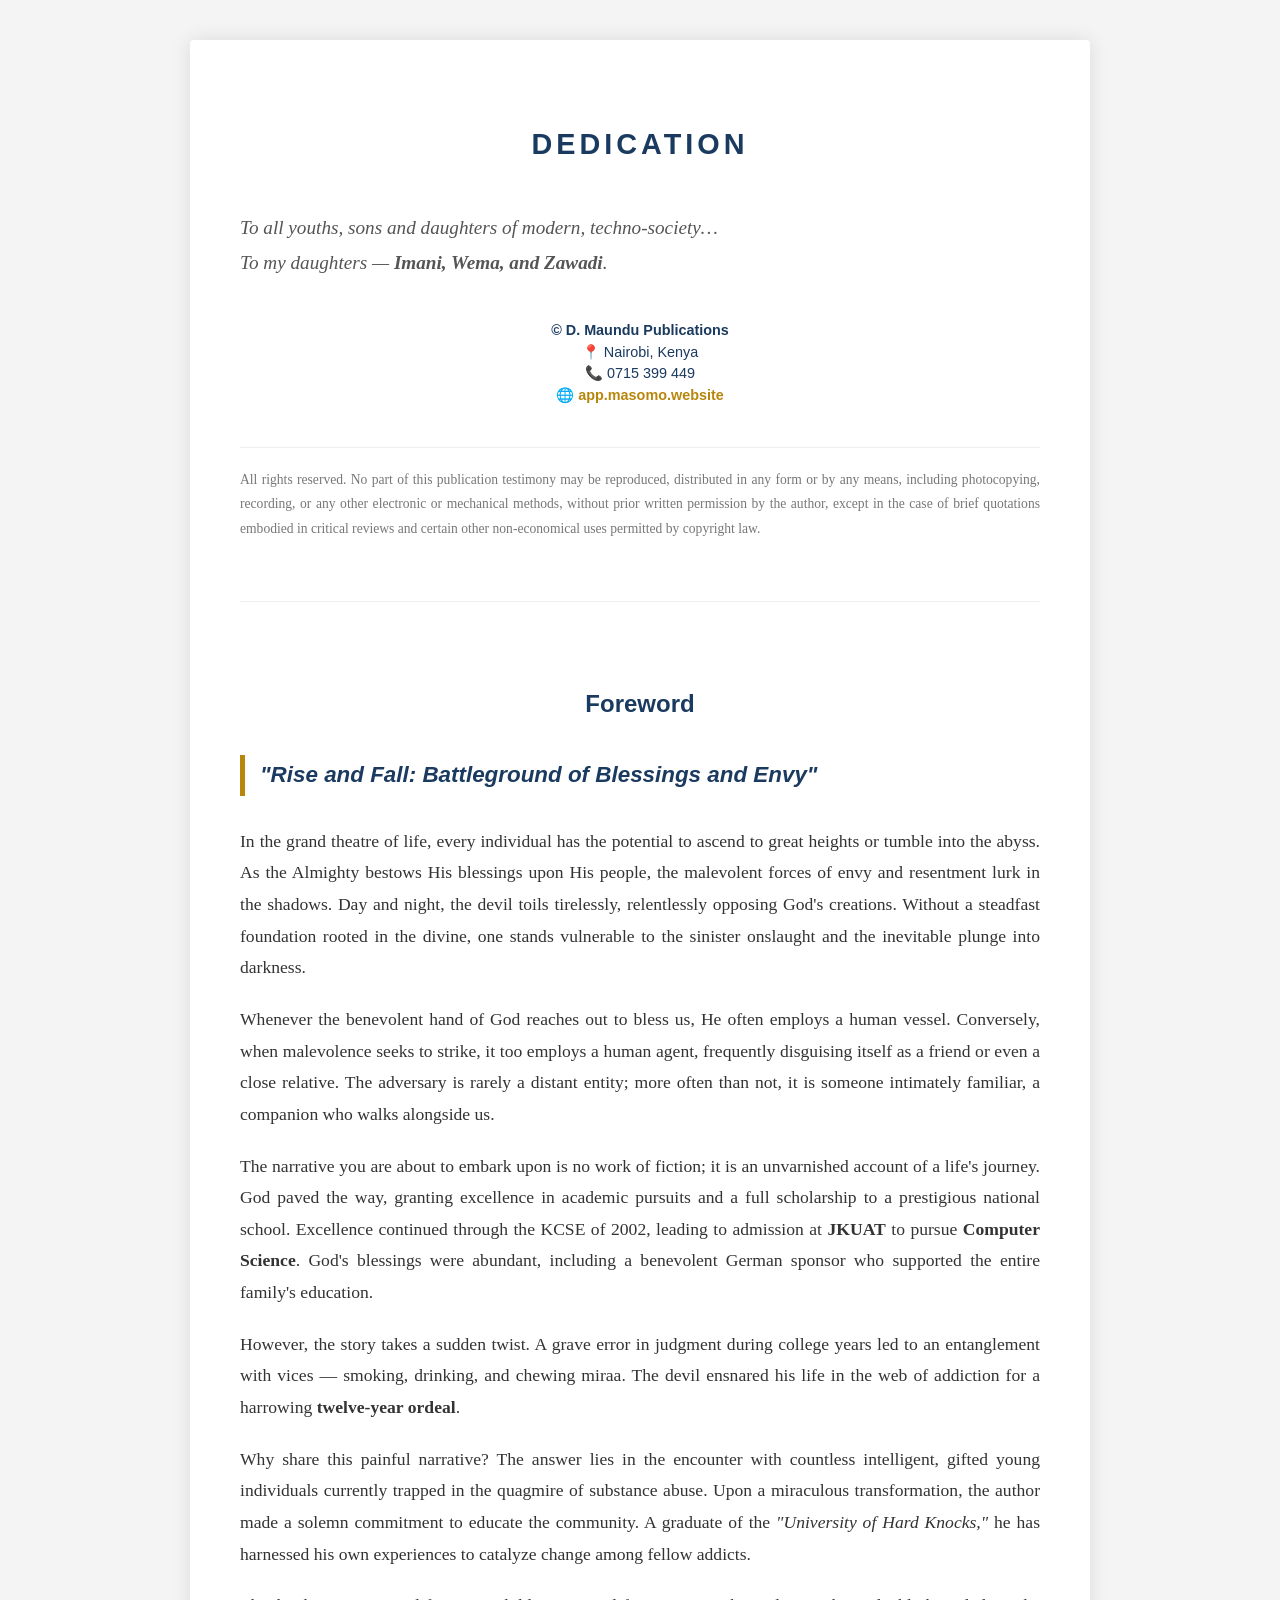
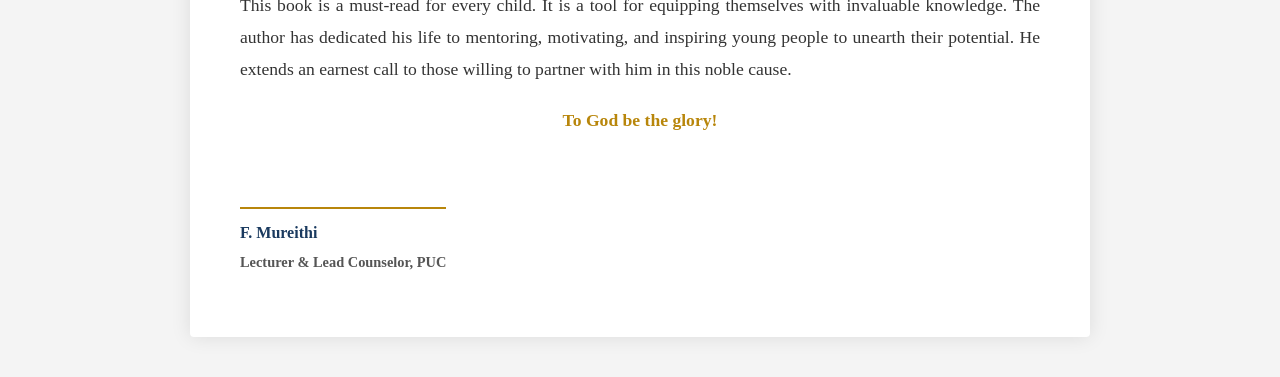
==== part1.html @ f76e24c2 "Add files via upload" ====
<!DOCTYPE html>
<html lang="en">
<head>
    <meta charset="UTF-8">
    <meta name="viewport" content="width=device-width, initial-scale=1.0">
    <title>Dedication & Foreword</title>
    <style>
        :root {
            --royal-blue: #1a3a5f;
            --deep-gold: #b8860b;
            --paper-white: #ffffff;
            --text-gray: #333333;
        }

        body {
            font-family: "Georgia", "Times New Roman", serif;
            line-height: 1.8;
            margin: 0;
            padding: 0;
            color: var(--text-gray);
            background-color: #f4f4f4;
        }

        .container {
            max-width: 800px;
            margin: 40px auto;
            background-color: var(--paper-white);
            padding: 60px 50px;
            box-shadow: 0 0 20px rgba(0,0,0,0.1);
            border-radius: 4px;
        }

        /* Dedication Styles */
        .dedication-section {
            text-align: center;
            margin-bottom: 80px;
            border-bottom: 1px solid #eee;
            padding-bottom: 60px;
        }

        .dedication-section h1 {
            font-family: 'Arial', sans-serif;
            text-transform: uppercase;
            letter-spacing: 4px;
            color: var(--royal-blue);
            font-size: 1.8rem;
            margin-bottom: 40px;
        }

        .dedication-text {
            font-style: italic;
            font-size: 1.2rem;
            margin-bottom: 30px;
            color: #555;
        }

        .contact-info {
            font-family: 'Arial', sans-serif;
            font-size: 0.9rem;
            margin: 40px 0;
            color: var(--royal-blue);
            line-height: 1.5;
        }

        .contact-info a {
            color: var(--deep-gold);
            text-decoration: none;
            font-weight: bold;
        }

        .copyright-box {
            font-size: 0.85rem;
            color: #777;
            text-align: justify;
            border-top: 1px solid #eee;
            padding-top: 20px;
            margin-top: 40px;
        }

        /* Foreword Styles */
        .foreword-section h2 {
            font-family: 'Arial', sans-serif;
            color: var(--royal-blue);
            text-align: center;
        }

        .foreword-title {
            color: var(--accent-red);
            font-size: 1.4rem;
            margin: 30px 0;
            font-style: italic;
            border-left: 5px solid var(--deep-gold);
            padding-left: 15px;
            text-align: left !important;
        }

        p {
            margin-bottom: 20px;
            text-align: justify;
            font-size: 1.1rem;
        }

        .signature {
            margin-top: 50px;
            border-top: 2px solid var(--deep-gold);
            display: inline-block;
            padding-top: 10px;
            font-weight: bold;
            color: var(--royal-blue);
        }

        /* Mobile Adjustments */
        @media (max-width: 600px) {
            .container { padding: 30px 20px; margin: 10px; }
            .dedication-text { font-size: 1.1rem; }
            p { text-align: left; }
        }
    </style>
</head>
<body>

<div class="container">

    <div class="dedication-section">
        <h1>Dedication</h1>

        <p class="dedication-text">
            To all youths, sons and daughters of modern, techno-society…<br>
            To my daughters — <strong>Imani, Wema, and Zawadi</strong>.
        </p>

        <div class="contact-info">
            <strong>© D. Maundu Publications</strong><br>
            📍 Nairobi, Kenya<br>
            📞 0715 399 449<br>
            🌐 <a href="https://app.masomo.website" target="_blank">app.masomo.website</a>
        </div>

        <div class="copyright-box">
            All rights reserved. No part of this publication testimony may be reproduced, distributed in any form or by any means, 
            including photocopying, recording, or any other electronic or mechanical methods, without prior written permission by 
            the author, except in the case of brief quotations embodied in critical reviews and certain other non-economical 
            uses permitted by copyright law.
        </div>
    </div>

    <div class="foreword-section">
        <h2>Foreword</h2>

        <h2 class="foreword-title">"Rise and Fall: Battleground of Blessings and Envy"</h2>

        <p>
            In the grand theatre of life, every individual has the potential to ascend to great heights or tumble into the abyss. As the Almighty bestows His blessings upon His people, the malevolent forces of envy and resentment lurk in the shadows. Day and night, the devil toils tirelessly, relentlessly opposing God's creations. Without a steadfast foundation rooted in the divine, one stands vulnerable to the sinister onslaught and the inevitable plunge into darkness.
        </p>

        <p>
            Whenever the benevolent hand of God reaches out to bless us, He often employs a human vessel. Conversely, when malevolence seeks to strike, it too employs a human agent, frequently disguising itself as a friend or even a close relative. The adversary is rarely a distant entity; more often than not, it is someone intimately familiar, a companion who walks alongside us.
        </p>

        <p>
            The narrative you are about to embark upon is no work of fiction; it is an unvarnished account of a life's journey. God paved the way, granting excellence in academic pursuits and a full scholarship to a prestigious national school. Excellence continued through the KCSE of 2002, leading to admission at <strong>JKUAT</strong> to pursue <strong>Computer Science</strong>. God's blessings were abundant, including a benevolent German sponsor who supported the entire family's education.
        </p>

        <p>
            However, the story takes a sudden twist. A grave error in judgment during college years led to an entanglement with vices — smoking, drinking, and chewing miraa. The devil ensnared his life in the web of addiction for a harrowing <strong>twelve-year ordeal</strong>.
        </p>

        <p>
            Why share this painful narrative? The answer lies in the encounter with countless intelligent, gifted young individuals currently trapped in the quagmire of substance abuse. Upon a miraculous transformation, the author made a solemn commitment to educate the community. A graduate of the <em>"University of Hard Knocks,"</em> he has harnessed his own experiences to catalyze change among fellow addicts.
        </p>

        <p>
            This book is a must-read for every child. It is a tool for equipping themselves with invaluable knowledge. The author has dedicated his life to mentoring, motivating, and inspiring young people to unearth their potential. He extends an earnest call to those willing to partner with him in this noble cause.
        </p>

        <p style="font-weight: bold; text-align: center; color: var(--deep-gold);">
            To God be the glory!
        </p>

        <div class="signature">
            F. Mureithi<br>
            <span style="font-size: 0.9rem; color: #555;">Lecturer & Lead Counselor, PUC</span>
        </div>
    </div>

</div>

</body>
</html>
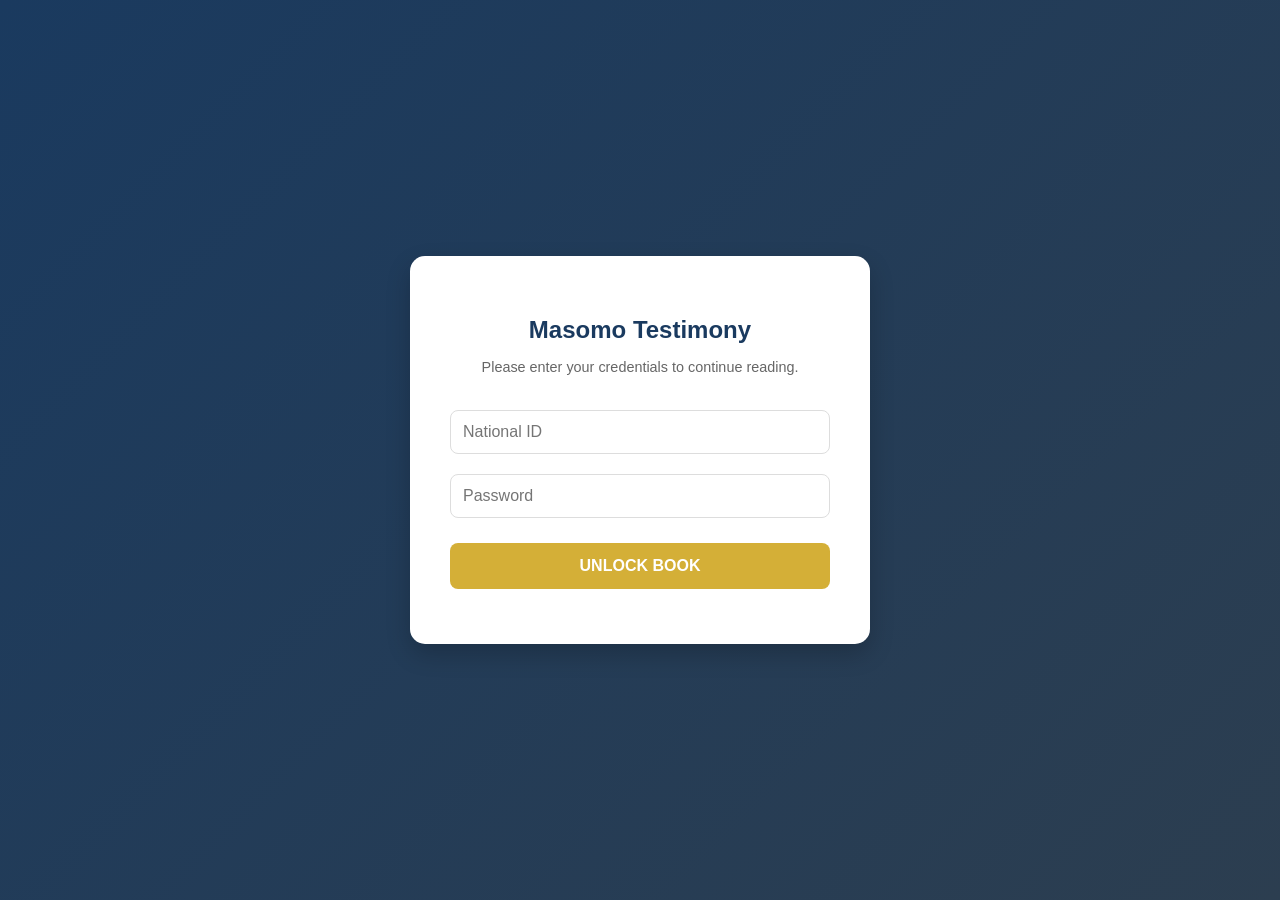
==== commit 6c9dcf68: "Update part1.html" ====
--- a/part1.html
+++ b/part1.html
@@ -116,6 +116,11 @@
             p { text-align: left; }
         }
     </style>
+    <script>
+        if (localStorage.getItem('isLoggedIn') !== 'true') {
+            window.location.href = "index.html";
+        }
+    </script>
 </head>
 <body>
 
@@ -186,4 +191,4 @@
 </div>
 
 </body>
-</html>+</html>
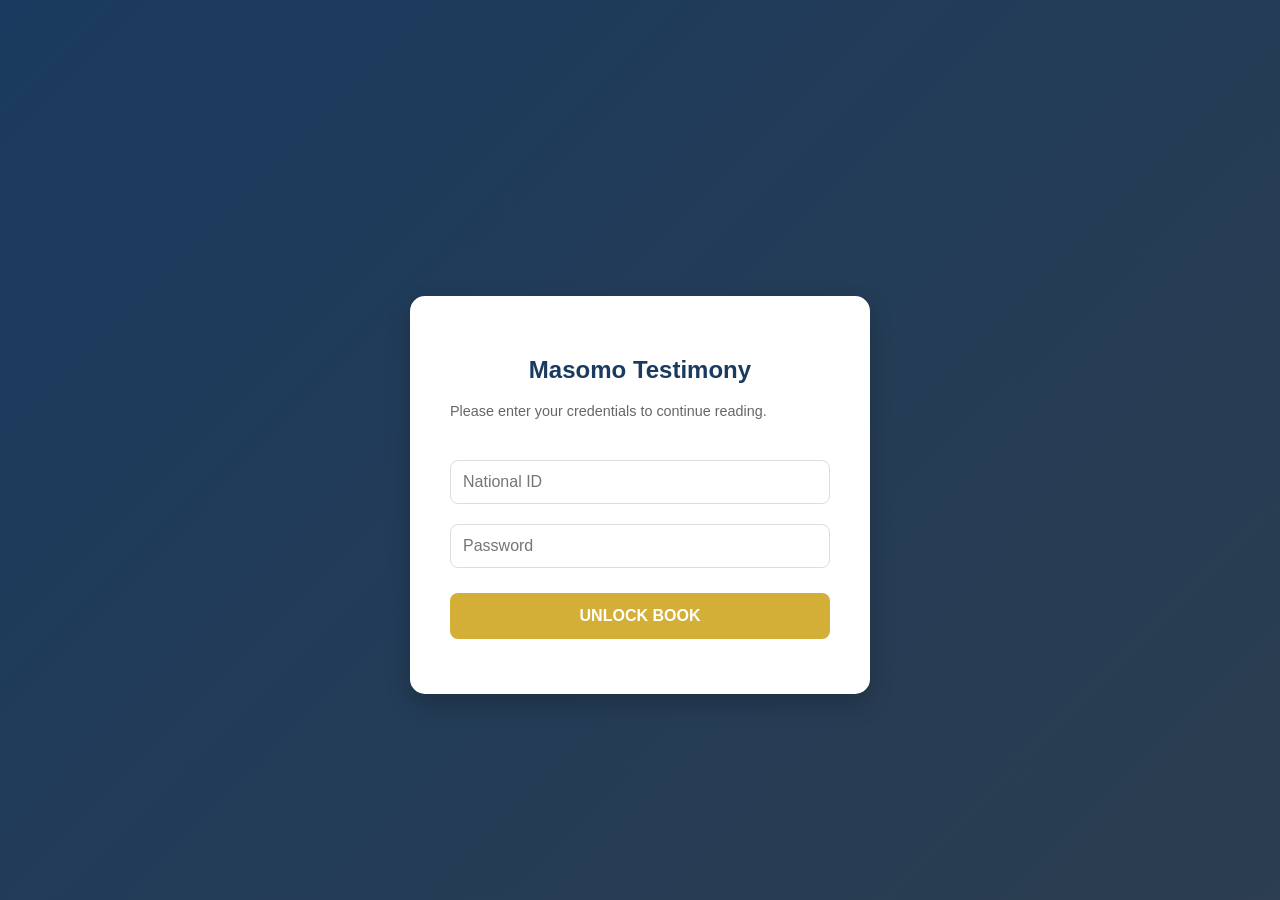
==== commit 44c04a73: "Update part1.html" ====
--- a/part1.html
+++ b/part1.html
@@ -123,7 +123,21 @@
     </script>
 </head>
 <body>
-
+<nav class="book-nav">
+    <div class="nav-brand">THE MANUAL FOR VICTORY</div>
+    <div class="nav-links">
+        <a href="part1.html" class="n1">1</a>
+        <a href="part2.html" class="n2">2</a>
+        <a href="part3.html" class="n3">3</a>
+        <a href="part4.html" class="n4">4</a>
+        <a href="part5.html" class="n5">5</a>
+        <a href="part6.html" class="n6">6</a>
+        <a href="part7.html" class="n7">7</a>
+        <a href="part8.html" class="n8">8</a>
+        <a href="part9.html" class="n9">9</a>
+        <a href="#" onclick="localStorage.clear(); window.location.href='index.html';" class="logout-link">EXIT</a>
+    </div>
+</nav>
 <div class="container">
 
     <div class="dedication-section">
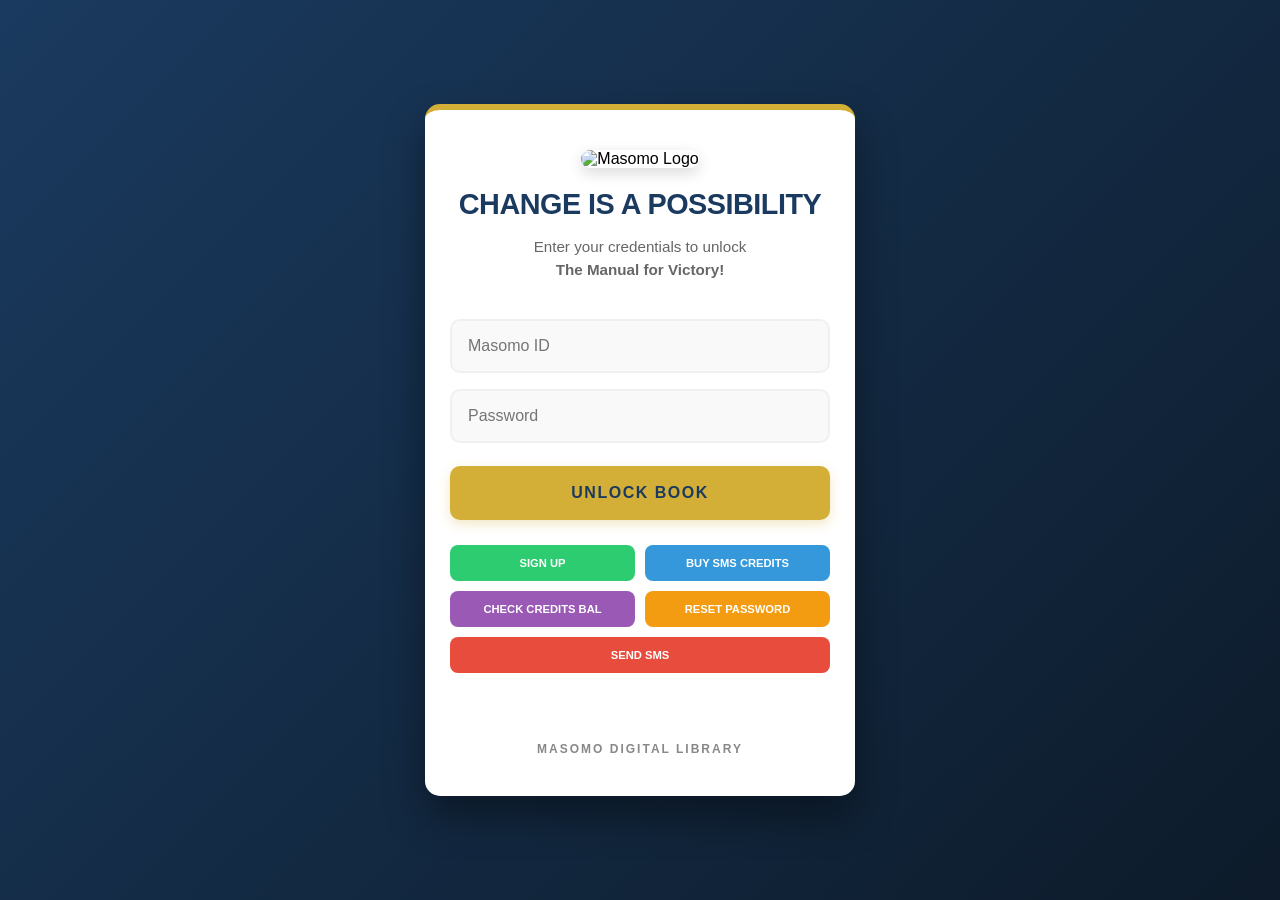
==== commit 23de442c: "Update part1.html" ====
--- a/part1.html
+++ b/part1.html
@@ -123,24 +123,43 @@
     </script>
 </head>
 <body>
-<nav class="book-nav">
-    <div class="nav-brand">THE MANUAL FOR VICTORY</div>
-    <div class="nav-links">
-        <a href="part1.html" class="n1">1</a>
-        <a href="part2.html" class="n2">2</a>
-        <a href="part3.html" class="n3">3</a>
-        <a href="part4.html" class="n4">4</a>
-        <a href="part5.html" class="n5">5</a>
-        <a href="part6.html" class="n6">6</a>
-        <a href="part7.html" class="n7">7</a>
-        <a href="part8.html" class="n8">8</a>
-        <a href="part9.html" class="n9">9</a>
-        <a href="#" onclick="localStorage.clear(); window.location.href='index.html';" class="logout-link">EXIT</a>
+<nav style="width: 100%; background: #1a3a5f; padding: 20px 0; position: sticky; top: 0; z-index: 1000; text-align: center; border-bottom: 4px solid #d4af37; box-shadow: 0 4px 15px rgba(0,0,0,0.4); margin-bottom: 20px;">
+    
+    <div style="color: #d4af37; font-size: 0.75rem; font-weight: 800; letter-spacing: 3px; margin-bottom: 15px; text-transform: uppercase; font-family: sans-serif;">
+        THE MANUAL FOR VICTORY
+    </div>
+
+    <div style="display: flex; justify-content: center; gap: 8px; flex-wrap: wrap; padding: 0 10px; font-family: sans-serif;">
+        
+        <a href="part1.html" style="display: inline-block; color: #1a3a5f; text-decoration: none; padding: 8px 12px; background: #d4af37; border: 1px solid #ffffff; border-radius: 6px; font-size: 0.8rem; font-weight: bold;">Part 1</a>
+        
+        <a href="part2.html" style="display: inline-block; color: white; text-decoration: none; padding: 8px 12px; background: rgba(255,255,255,0.1); border: 1px solid rgba(212, 175, 55, 0.5); border-radius: 6px; font-size: 0.8rem; font-weight: bold;">Part 2</a>
+        
+        <a href="part3.html" style="display: inline-block; color: white; text-decoration: none; padding: 8px 12px; background: rgba(255,255,255,0.1); border: 1px solid rgba(212, 175, 55, 0.5); border-radius: 6px; font-size: 0.8rem; font-weight: bold;">Part 3</a>
+        
+        <a href="part4.html" style="display: inline-block; color: white; text-decoration: none; padding: 8px 12px; background: rgba(255,255,255,0.1); border: 1px solid rgba(212, 175, 55, 0.5); border-radius: 6px; font-size: 0.8rem; font-weight: bold;">Part 4</a>
+        
+        <a href="part5.html" style="display: inline-block; color: white; text-decoration: none; padding: 8px 12px; background: rgba(255,255,255,0.1); border: 1px solid rgba(212, 175, 55, 0.5); border-radius: 6px; font-size: 0.8rem; font-weight: bold;">Part 5</a>
+        
+        <a href="part6.html" style="display: inline-block; color: white; text-decoration: none; padding: 8px 12px; background: rgba(255,255,255,0.1); border: 1px solid rgba(212, 175, 55, 0.5); border-radius: 6px; font-size: 0.8rem; font-weight: bold;">Part 6</a>
+        
+        <a href="part7.html" style="display: inline-block; color: white; text-decoration: none; padding: 8px 12px; background: rgba(255,255,255,0.1); border: 1px solid rgba(212, 175, 55, 0.5); border-radius: 6px; font-size: 0.8rem; font-weight: bold;">Part 7</a>
+        
+        <a href="part8.html" style="display: inline-block; color: white; text-decoration: none; padding: 8px 12px; background: rgba(255,255,255,0.1); border: 1px solid rgba(212, 175, 55, 0.5); border-radius: 6px; font-size: 0.8rem; font-weight: bold;">Part 8</a>
+        
+        <a href="part9.html" style="display: inline-block; color: white; text-decoration: none; padding: 8px 12px; background: rgba(255,255,255,0.1); border: 1px solid rgba(212, 175, 55, 0.5); border-radius: 6px; font-size: 0.8rem; font-weight: bold;">Part 9</a>
+
+        <a href="#" onclick="localStorage.clear(); window.location.href='index.html';" style="display: inline-block; color: white; text-decoration: none; padding: 8px 15px; background: #c0392b; border-radius: 20px; font-size: 0.75rem; font-weight: bold; margin-left: 5px;">EXIT</a>
     </div>
 </nav>
 <div class="container">
 
     <div class="dedication-section">
+        <div style="width: 100%; margin-bottom: 20px; overflow: hidden; border-radius: 12px; box-shadow: 0 4px 12px rgba(0,0,0,0.15);">
+    <img src="https://i.imgur.com/NoP15Mj.jpeg" 
+         alt="Dedication Header" 
+         style="width: 100%; height: auto; display: block; object-fit: cover;">
+</div>
         <h1>Dedication</h1>
 
         <p class="dedication-text">
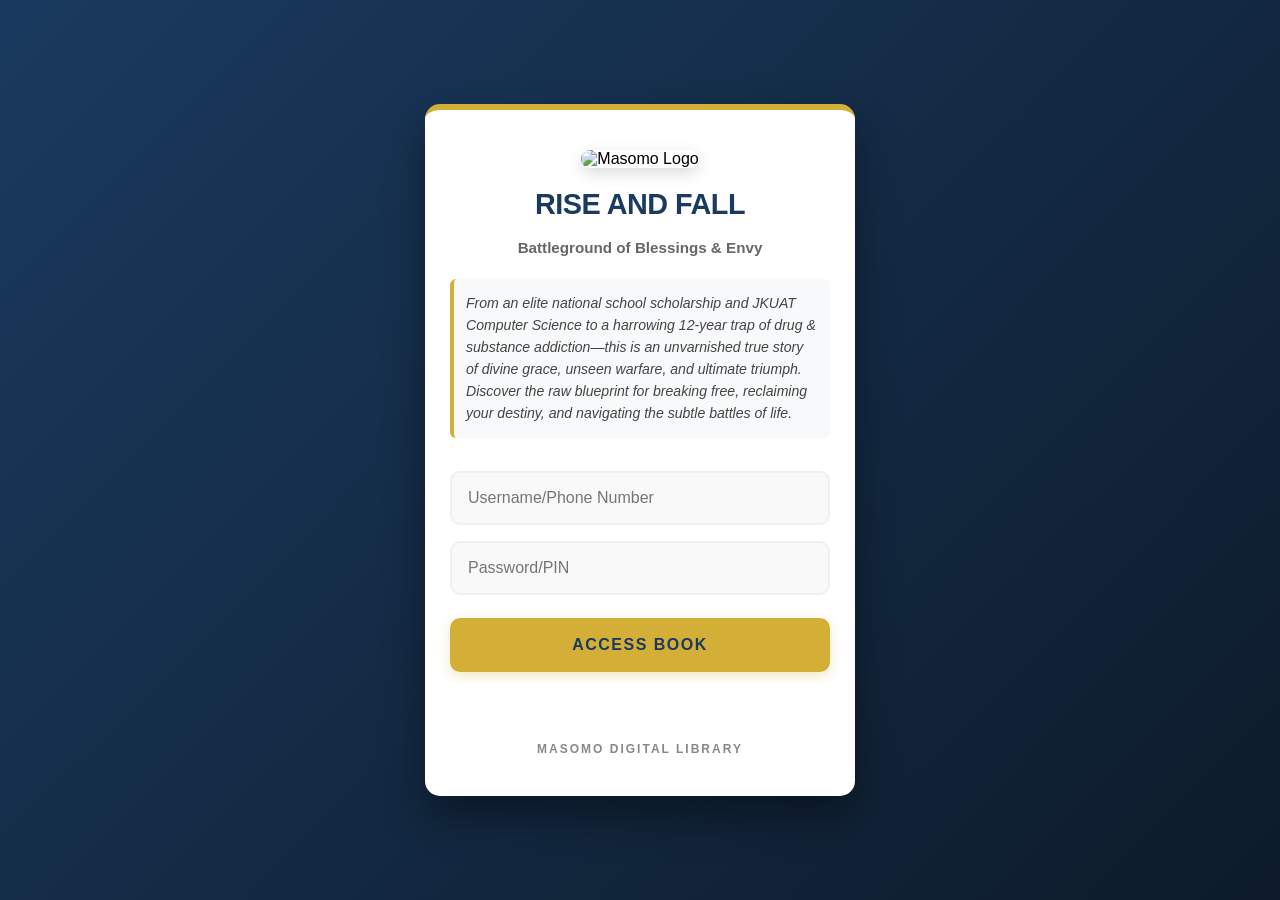
==== commit ea9bbb53: "Update part1.html" ====
--- a/part1.html
+++ b/part1.html
@@ -156,7 +156,7 @@
 
     <div class="dedication-section">
         <div style="width: 100%; margin-bottom: 20px; overflow: hidden; border-radius: 12px; box-shadow: 0 4px 12px rgba(0,0,0,0.15);">
-    <img src="https://i.imgur.com/NoP15Mj.jpeg" 
+    <img src="https://i.imgur.com/MimP8O6.jpeg" 
          alt="Dedication Header" 
          style="width: 100%; height: auto; display: block; object-fit: cover;">
 </div>
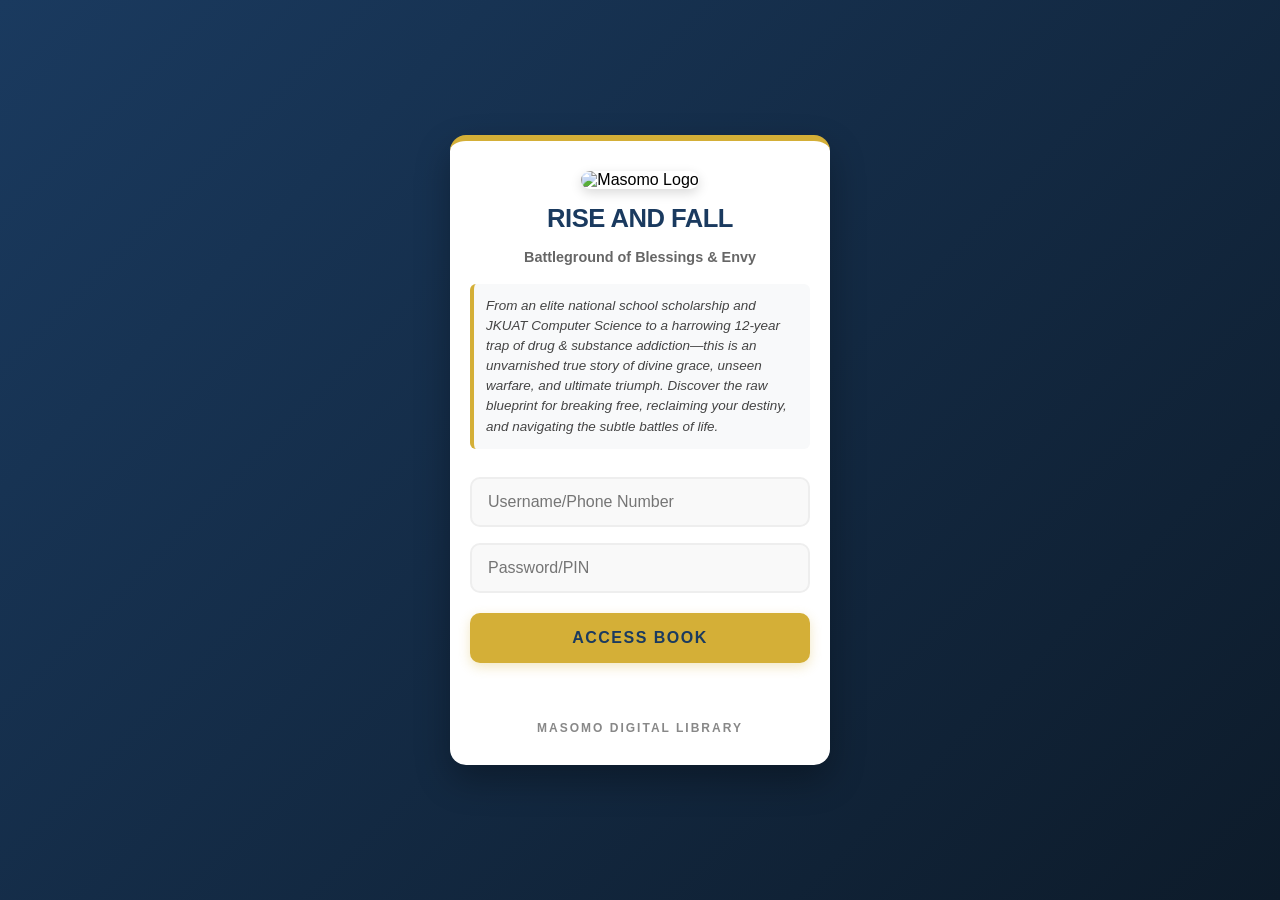
==== commit d727c553: "Update part1.html" ====
--- a/part1.html
+++ b/part1.html
@@ -123,7 +123,7 @@
     </script>
 </head>
 <body>
-<nav style="width: 100%; background: #1a3a5f; padding: 20px 0; position: sticky; top: 0; z-index: 1000; text-align: center; border-bottom: 4px solid #d4af37; box-shadow: 0 4px 15px rgba(0,0,0,0.4); margin-bottom: 20px;">
+<nav style="width: 100%; background: #1a3a5f; padding: 35px 0 20px 0; position: sticky; top: 0; z-index: 1000; text-align: center; border-bottom: 4px solid #d4af37; box-shadow: 0 4px 15px rgba(0,0,0,0.4); margin-bottom: 20px;">
     
     <div style="color: #d4af37; font-size: 0.75rem; font-weight: 800; letter-spacing: 3px; margin-bottom: 15px; text-transform: uppercase; font-family: sans-serif;">
         THE MANUAL FOR VICTORY
